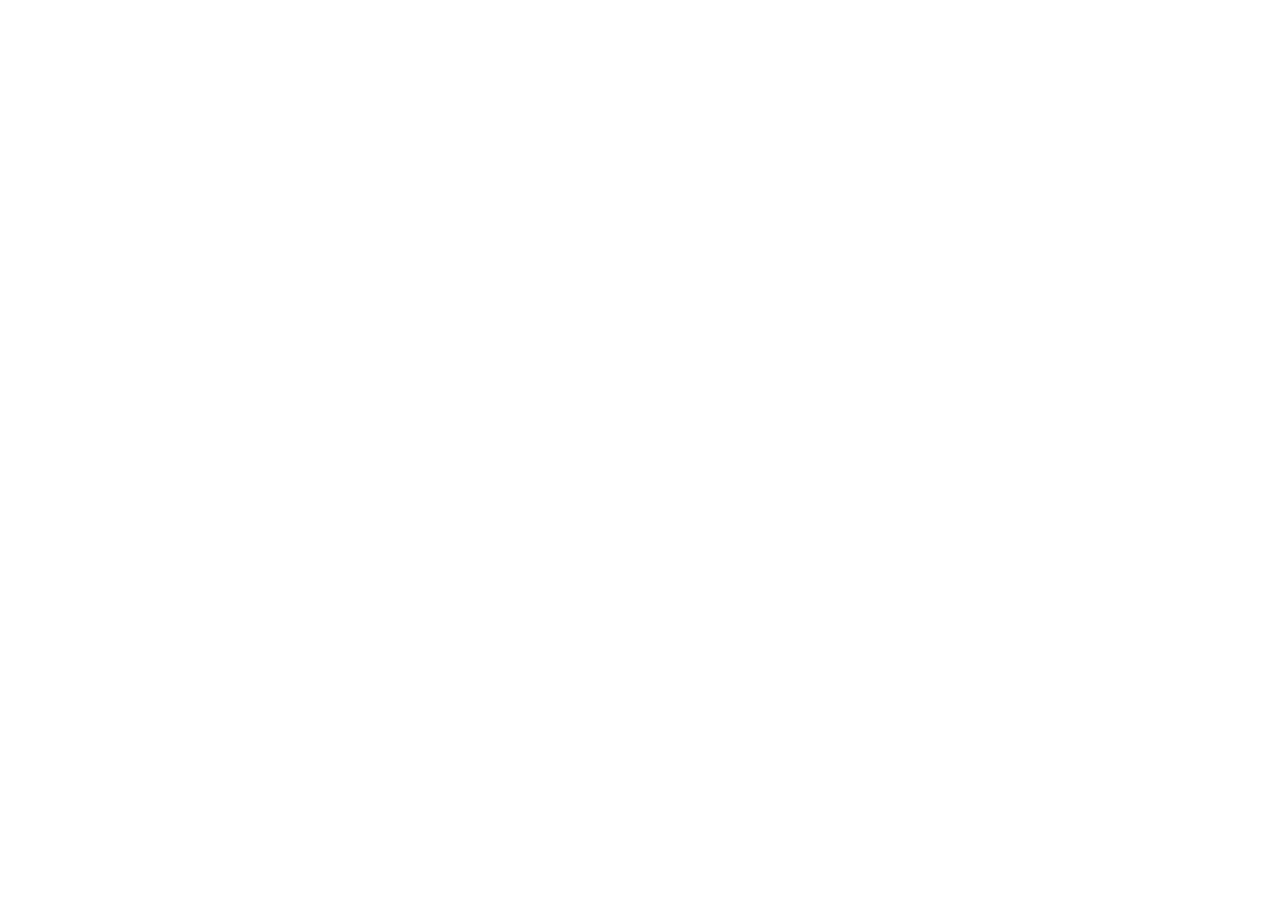
==== project-1.html @ 245ebe27 "jonas - first commit" ====
<!DOCTYPE html>
<html lang="en">
    <head>
        <meta charset="UTF-8">
        <meta name="viewport" content="width=device-width, initial-scale=1.0">
        <title>project-1</title>
    </head>
    <body>
        <header>

        </header>
    </body>
</html>
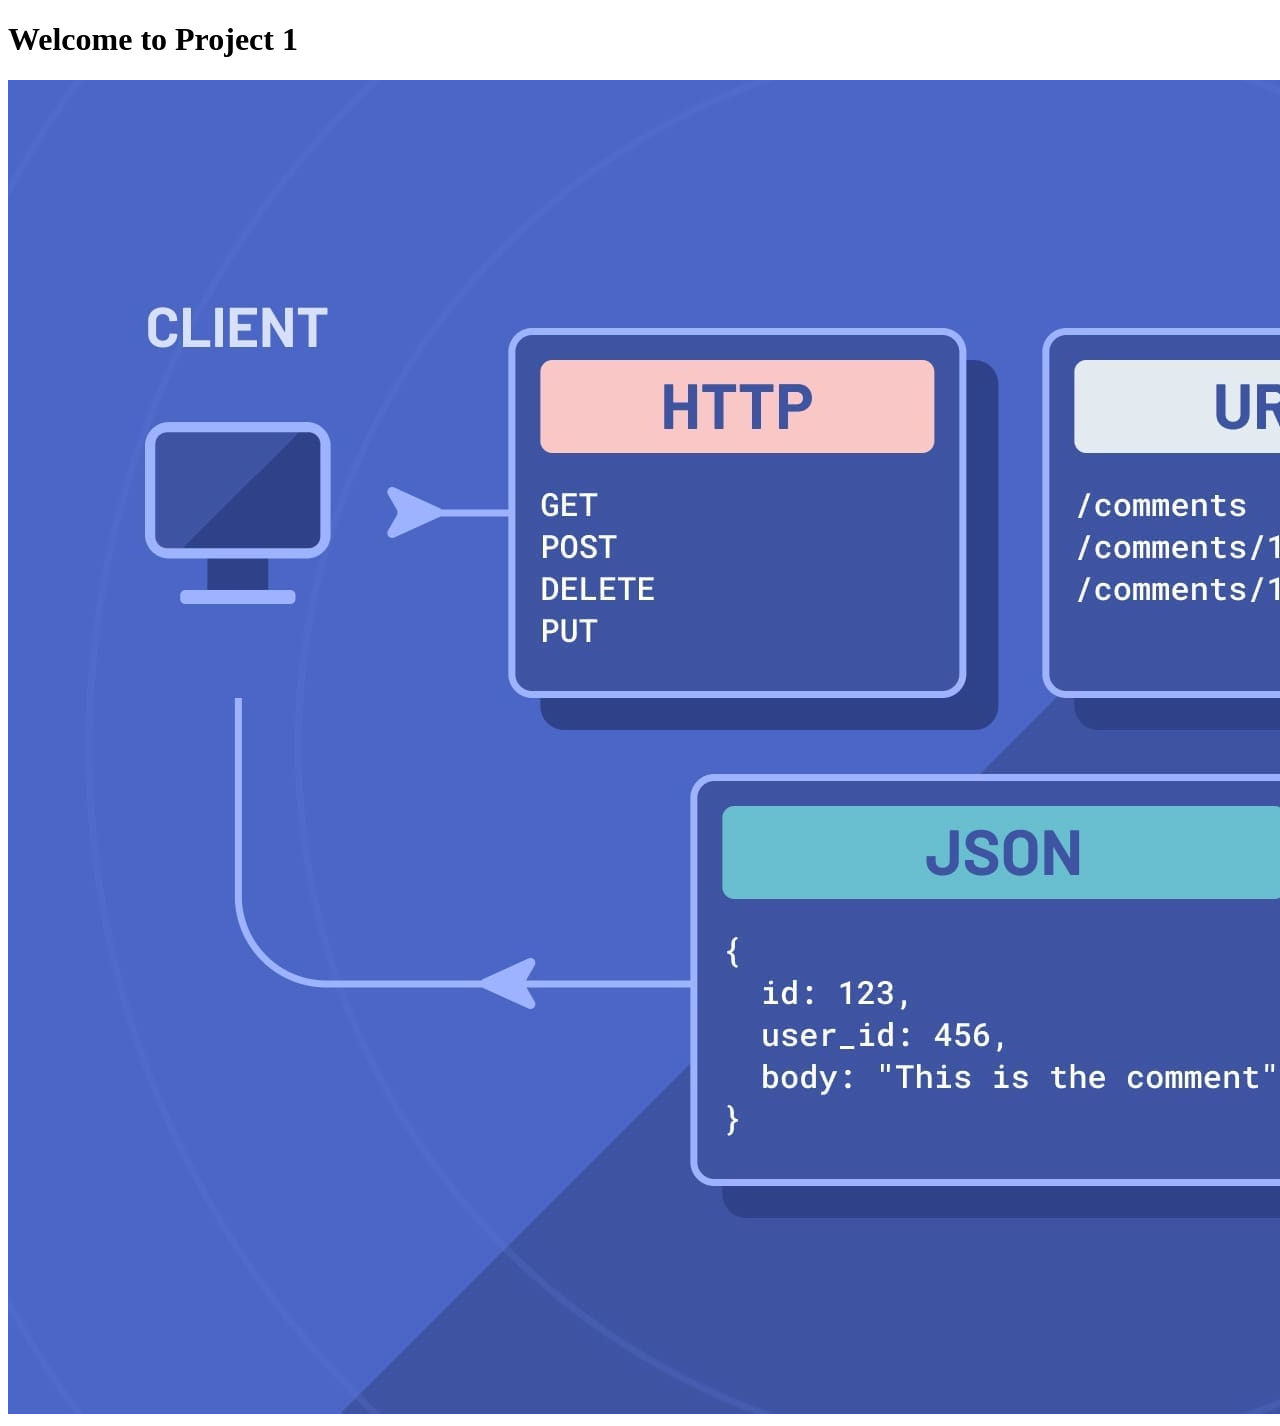
==== commit 0dcafb93: "test" ====
--- a/project-1.html
+++ b/project-1.html
@@ -7,7 +7,8 @@
     </head>
     <body>
         <header>
-
+            <h1>Welcome to Project 1</h1>
+            <img src="images/api-project.png" alt="Project 1 Image">
         </header>
     </body>
 </html>
